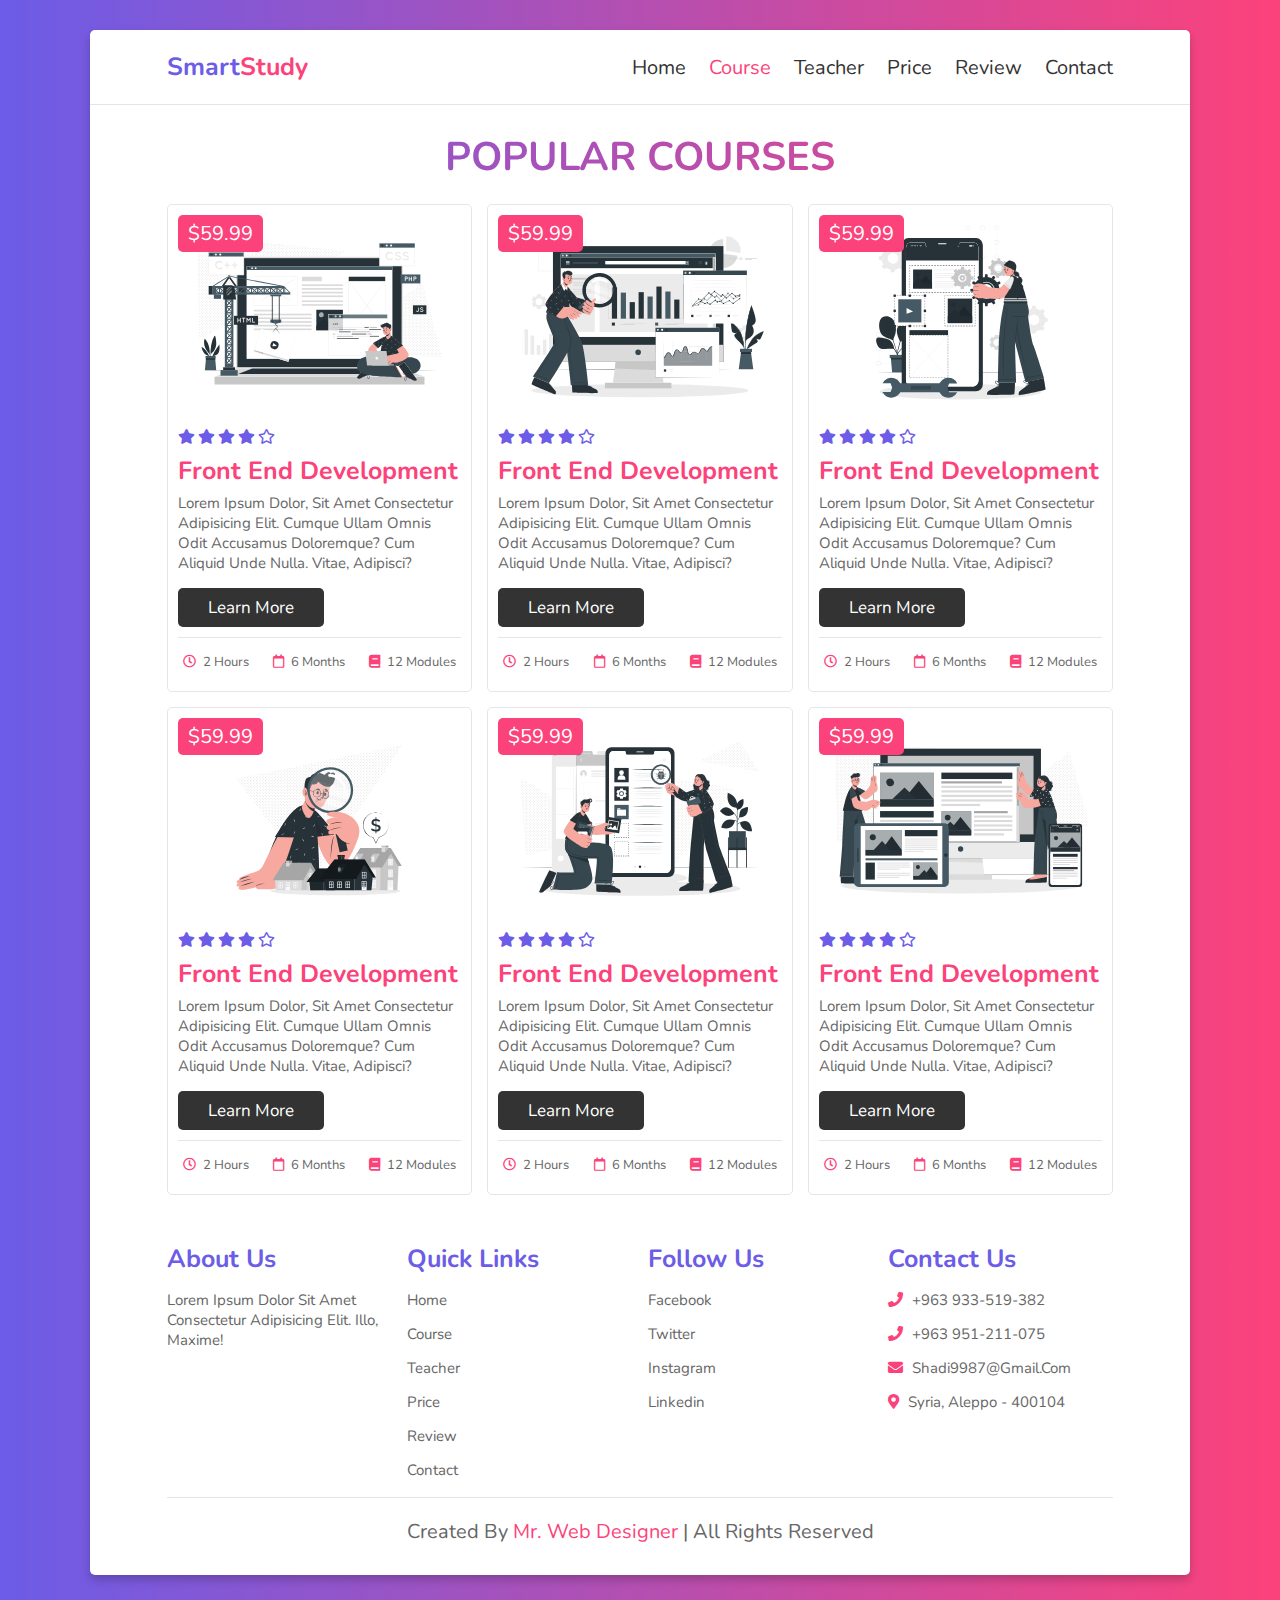
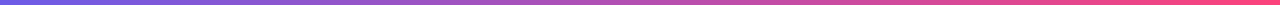
==== course.html @ 13b687a1 "Add files via upload" ====
<!DOCTYPE html>
<html lang="en">
  <head>
    <meta charset="UTF-8" />
    <meta
      name="viewport"
      content="width=device-width, initial-scale=1.0"
    />
    <title>course</title>

    <!-- font awesome cdn link  -->
    <link
      rel="stylesheet"
      href="https://cdnjs.cloudflare.com/ajax/libs/font-awesome/5.15.3/css/all.min.css"
    />

    <!-- custom css file link  -->
    <link
      rel="stylesheet"
      href="css/style.css"
    />
  </head>
  <body>
    <div class="container">
      <header>
        <a
          href="#"
          class="logo"
          >Smart<span>Study</span></a
        >

        <div
          id="menu"
          class="fas fa-bars"
        ></div>

        <nav class="navbar">
          <a href="index.html">home</a>
          <a
            class="active"
            href="course.html"
            >course</a
          >
          <a href="teacher.html">teacher</a>
          <a href="price.html">price</a>
          <a href="review.html">review</a>
          <a href="contact.html">contact</a>
        </nav>
      </header>

      <h1 class="heading">popular courses</h1>

      <!-- course section  -->

      <section class="course">
        <div class="box">
          <span class="amount">$59.99</span>
          <img
            src="images/course-1.svg"
            alt=""
          />
          <div class="stars">
            <i class="fas fa-star"></i>
            <i class="fas fa-star"></i>
            <i class="fas fa-star"></i>
            <i class="fas fa-star"></i>
            <i class="far fa-star"></i>
          </div>
          <h3>front end development</h3>
          <p>
            Lorem ipsum dolor, sit amet consectetur adipisicing elit. Cumque
            ullam omnis odit accusamus doloremque? Cum aliquid unde nulla.
            Vitae, adipisci?
          </p>
          <a
            href="#"
            class="btn"
            >learn more</a
          >
          <div class="icons">
            <p><i class="far fa-clock"></i> 2 hours</p>
            <p><i class="far fa-calendar"></i> 6 months</p>
            <p><i class="fas fa-book"></i> 12 modules</p>
          </div>
        </div>

        <div class="box">
          <span class="amount">$59.99</span>
          <img
            src="images/course-2.svg"
            alt=""
          />
          <div class="stars">
            <i class="fas fa-star"></i>
            <i class="fas fa-star"></i>
            <i class="fas fa-star"></i>
            <i class="fas fa-star"></i>
            <i class="far fa-star"></i>
          </div>
          <h3>front end development</h3>
          <p>
            Lorem ipsum dolor, sit amet consectetur adipisicing elit. Cumque
            ullam omnis odit accusamus doloremque? Cum aliquid unde nulla.
            Vitae, adipisci?
          </p>
          <a
            href="#"
            class="btn"
            >learn more</a
          >
          <div class="icons">
            <p><i class="far fa-clock"></i> 2 hours</p>
            <p><i class="far fa-calendar"></i> 6 months</p>
            <p><i class="fas fa-book"></i> 12 modules</p>
          </div>
        </div>

        <div class="box">
          <span class="amount">$59.99</span>
          <img
            src="images/course-3.svg"
            alt=""
          />
          <div class="stars">
            <i class="fas fa-star"></i>
            <i class="fas fa-star"></i>
            <i class="fas fa-star"></i>
            <i class="fas fa-star"></i>
            <i class="far fa-star"></i>
          </div>
          <h3>front end development</h3>
          <p>
            Lorem ipsum dolor, sit amet consectetur adipisicing elit. Cumque
            ullam omnis odit accusamus doloremque? Cum aliquid unde nulla.
            Vitae, adipisci?
          </p>
          <a
            href="#"
            class="btn"
            >learn more</a
          >
          <div class="icons">
            <p><i class="far fa-clock"></i> 2 hours</p>
            <p><i class="far fa-calendar"></i> 6 months</p>
            <p><i class="fas fa-book"></i> 12 modules</p>
          </div>
        </div>

        <div class="box">
          <span class="amount">$59.99</span>
          <img
            src="images/course-4.svg"
            alt=""
          />
          <div class="stars">
            <i class="fas fa-star"></i>
            <i class="fas fa-star"></i>
            <i class="fas fa-star"></i>
            <i class="fas fa-star"></i>
            <i class="far fa-star"></i>
          </div>
          <h3>front end development</h3>
          <p>
            Lorem ipsum dolor, sit amet consectetur adipisicing elit. Cumque
            ullam omnis odit accusamus doloremque? Cum aliquid unde nulla.
            Vitae, adipisci?
          </p>
          <a
            href="#"
            class="btn"
            >learn more</a
          >
          <div class="icons">
            <p><i class="far fa-clock"></i> 2 hours</p>
            <p><i class="far fa-calendar"></i> 6 months</p>
            <p><i class="fas fa-book"></i> 12 modules</p>
          </div>
        </div>

        <div class="box">
          <span class="amount">$59.99</span>
          <img
            src="images/course-5.svg"
            alt=""
          />
          <div class="stars">
            <i class="fas fa-star"></i>
            <i class="fas fa-star"></i>
            <i class="fas fa-star"></i>
            <i class="fas fa-star"></i>
            <i class="far fa-star"></i>
          </div>
          <h3>front end development</h3>
          <p>
            Lorem ipsum dolor, sit amet consectetur adipisicing elit. Cumque
            ullam omnis odit accusamus doloremque? Cum aliquid unde nulla.
            Vitae, adipisci?
          </p>
          <a
            href="#"
            class="btn"
            >learn more</a
          >
          <div class="icons">
            <p><i class="far fa-clock"></i> 2 hours</p>
            <p><i class="far fa-calendar"></i> 6 months</p>
            <p><i class="fas fa-book"></i> 12 modules</p>
          </div>
        </div>

        <div class="box">
          <span class="amount">$59.99</span>
          <img
            src="images/course-6.svg"
            alt=""
          />
          <div class="stars">
            <i class="fas fa-star"></i>
            <i class="fas fa-star"></i>
            <i class="fas fa-star"></i>
            <i class="fas fa-star"></i>
            <i class="far fa-star"></i>
          </div>
          <h3>front end development</h3>
          <p>
            Lorem ipsum dolor, sit amet consectetur adipisicing elit. Cumque
            ullam omnis odit accusamus doloremque? Cum aliquid unde nulla.
            Vitae, adipisci?
          </p>
          <a
            href="#"
            class="btn"
            >learn more</a
          >
          <div class="icons">
            <p><i class="far fa-clock"></i> 2 hours</p>
            <p><i class="far fa-calendar"></i> 6 months</p>
            <p><i class="fas fa-book"></i> 12 modules</p>
          </div>
        </div>
      </section>

      <!-- footer section  -->

      <section class="footer">
        <div class="box-container">
          <div class="box">
            <h3>about us</h3>
            <p>
              Lorem ipsum dolor sit amet consectetur adipisicing elit. Illo,
              maxime!
            </p>
          </div>

          <div class="box">
            <h3>quick links</h3>
            <a href="#">home</a>
            <a href="#">course</a>
            <a href="#">teacher</a>
            <a href="#">price</a>
            <a href="#">review</a>
            <a href="#">contact</a>
          </div>

          <div class="box">
            <h3>follow us</h3>
            <a href="#">facebook</a>
            <a href="#">twitter</a>
            <a href="#">instagram</a>
            <a href="#">linkedin</a>
          </div>

          <div class="box">
            <h3>contact us</h3>
            <p><i class="fas fa-phone"></i> +963 933-519-382</p>
            <p><i class="fas fa-phone"></i> +963 951-211-075</p>
            <p><i class="fas fa-envelope"></i> shadi9987@gmail.com</p>
            <p><i class="fas fa-map-marker-alt"></i> Syria, Aleppo - 400104</p>
          </div>
        </div>

        <div class="credit">
          created by <span> mr. web designer </span> | all rights reserved
        </div>
      </section>
    </div>

    <!-- custom js file link -->
    <script src="js/script.js"></script>
  </body>
</html>
---- css/style.css ----
@import url('https://fonts.googleapis.com/css2?family=Nunito:wght@200;300;400;600;700&display=swap');

:root {
  --violet: #6c5ce7;
  --pink: #fc427b;
  --gradient: linear-gradient(90deg, var(--violet), var(--pink));
}

* {
  font-family: 'Nunito', sans-serif;
  margin: 0;
  padding: 0;
  box-sizing: border-box;
  outline: none;
  border: none;
  text-decoration: none;
  text-transform: capitalize;
  transition: all 0.2s ease-out;
}

html {
  font-size: 62.5%;
  overflow-x: hidden;
}

html::-webkit-scrollbar {
  width: 1rem;
}

html::-webkit-scrollbar-track {
  background: #333;
}

html::-webkit-scrollbar-thumb {
  background: #fff;
  border-radius: 5rem;
}

body {
  background: var(--gradient);
  padding: 3rem 7%;
}

section {
  padding: 2rem 7%;
}

.container {
  background: #fff;
  border-radius: 0.5rem;
  box-shadow: 0 0.5rem 1rem rgba(0, 0, 0, 0.2);
}

.heading {
  color: transparent;
  background: var(--gradient);
  -webkit-background-clip: text;
  background-clip: text;
  padding: 0 1rem;
  padding-top: 2.5rem;
  text-align: center;
  font-size: 4rem;
  text-transform: uppercase;
}

.btn {
  display: inline-block;
  margin-top: 1rem;
  padding: 0.8rem 3rem;
  border-radius: 0.5rem;
  background: #333;
  color: #fff;
  cursor: pointer;
  font-size: 1.7rem;
}

.btn:hover {
  background: var(--gradient);
}

header {
  display: flex;
  align-items: center;
  justify-content: space-between;
  width: 100%;
  padding: 2rem 7%;
  border-bottom: 0.1rem solid rgba(0, 0, 0, 0.1);
  position: relative;
  z-index: 1000;
}

header .logo {
  font-size: 2.5rem;
  color: var(--violet);
  font-weight: bold;
}

header .logo span {
  color: var(--pink);
}

header .navbar a {
  margin-left: 2rem;
  font-size: 2rem;
  color: #333;
}
header .navbar a.active,
header .navbar a:hover {
  color: var(--pink);
}

#menu {
  font-size: 2.5rem;
  padding: 0.5rem 1rem;
  border-radius: 0.3rem;
  border: 0.1rem solid rgba(0, 0, 0, 0.2);
  cursor: pointer;
  display: none;
}

.home {
  display: flex;
  flex-wrap: wrap;
  gap: 1.5rem;
  align-items: center;
}

.home .content {
  flex: 1 1 40rem;
}

.home .image {
  flex: 1 1 40rem;
}

.home .image img {
  width: 100%;
}

.home .content h3 {
  color: transparent;
  background: var(--gradient);
  -webkit-background-clip: text;
  background-clip: text;
  font-size: 4rem;
}

.home .content p {
  padding: 0.5rem 0;
  font-size: 1.7rem;
  color: #666;
}

.course {
  display: flex;
  flex-wrap: wrap;
  gap: 1.5rem;
}

.course .box {
  flex: 1 1 30rem;
  border-radius: 0.5rem;
  border: 0.1rem solid rgba(0, 0, 0, 0.1);
  padding: 1rem;
  position: relative;
}

.course .box img {
  height: 20rem;
  width: 100%;
}

.course .box .amount {
  position: absolute;
  top: 1rem;
  left: 1rem;
  font-size: 2rem;
  padding: 0.5rem 1rem;
  background: var(--pink);
  color: #fff;
  border-radius: 0.5rem;
}

.course .box .stars i {
  color: var(--violet);
  font-size: 1.5rem;
  padding: 1rem 0;
}

.course .box h3 {
  color: var(--pink);
  font-size: 2.5rem;
}

.course .box p {
  color: #666;
  font-size: 1.5rem;
  padding: 0.5rem 0;
}

.course .icons {
  display: flex;
  justify-content: space-between;
  border-top: 0.1rem solid rgba(0, 0, 0, 0.1);
  margin-top: 1rem;
  padding: 0.5rem;
  padding-top: 1rem;
}

.course .icons p {
  color: #666;
  font-size: 1.3rem;
}

.course .icons p i {
  padding-right: 0.4rem;
  color: var(--pink);
}

.teacher {
  display: flex;
  flex-wrap: wrap;
  gap: 1.5rem;
}

.teacher .box {
  flex: 1 1 23rem;
  border: 0.1rem solid rgba(0, 0, 0, 0.1);
  border-radius: 0.5rem;
  padding: 1.5rem;
  text-align: center;
}

.teacher .box img {
  height: 10rem;
  width: 10rem;
  margin: 0.5rem 0;
  border-radius: 50%;
  object-fit: cover;
}

.teacher .box h3 {
  color: var(--violet);
  font-size: 2.5rem;
}

.teacher .box span {
  color: var(--pink);
  font-size: 2rem;
}

.teacher .box p {
  color: #666;
  font-size: 1.5rem;
  padding: 1rem 0;
}

.teacher .box .share a {
  height: 4rem;
  width: 4rem;
  line-height: 4rem;
  font-size: 2rem;
  background: var(--pink);
  border-radius: 0.5rem;
  margin: 0.3rem;
  color: #fff;
}

.teacher .box .share a:hover {
  background: var(--violet);
}

.price {
  display: flex;
  flex-wrap: wrap;
  gap: 1.5rem;
}

.price .box {
  flex: 1 1 30rem;
  text-align: center;
  border: 0.1rem solid rgba(0, 0, 0, 0.1);
  border-radius: 0.5rem;
}

.price .box h3 {
  font-size: 2.5rem;
  color: #333;
  padding: 1.5rem 0;
}

.price .box .amount {
  font-size: 4.5rem;
  color: #fff;
  padding: 1rem 0;
  background: var(--gradient);
  font-weight: bold;
}

.price .box .amount span {
  font-size: 2rem;
}

.price .box ul {
  border-bottom: 0.1rem solid rgba(0, 0, 0, 0.1);
  padding: 1rem 0;
  list-style: none;
}

.price .box ul li {
  padding: 0.7rem 0;
  font-size: 1.7rem;
  color: #666;
}

.price .box .btn {
  margin: 2rem 0;
}

.review {
  display: flex;
  flex-wrap: wrap;
  gap: 1.5rem;
}

.review .box {
  border-radius: 0.5rem;
  border: 0.1rem solid rgba(0, 0, 0, 0.1);
  padding: 1rem;
  flex: 1 1 30rem;
}

.review .box .student {
  display: flex;
  align-items: center;
  justify-content: space-between;
}

.review .box .student .student-info {
  display: flex;
  align-items: center;
}

.review .box .student i {
  font-size: 6rem;
  color: var(--pink);
  opacity: 0.5;
}

.review .box .student .student-info img {
  border-radius: 50%;
  object-fit: cover;
  height: 7rem;
  width: 7rem;
  margin-right: 1.5rem;
}

.review .box .student .student-info h3 {
  font-size: 2rem;
  color: #333;
}

.review .box .student .student-info span {
  font-size: 1.5rem;
  color: var(--pink);
}

.review .box .text {
  padding: 1rem 0;
  font-size: 1.6rem;
  color: #666;
}

.contact {
  display: flex;
  flex-wrap: wrap;
  gap: 1.5rem;
}

.contact .image {
  flex: 1 1 35rem;
}

.contact .image img {
  width: 100%;
}

.contact form {
  flex: 1 1 50rem;
  border: 0.1rem solid rgba(0, 0, 0, 0.1);
  border-radius: 0.5rem;
  padding: 2rem;
}

.contact form .inputBox {
  display: flex;
  justify-content: space-between;
  flex-wrap: wrap;
}

.contact form .inputBox input,
.contact form .box,
.contact form textarea {
  width: 100%;
  padding: 1rem;
  margin: 0.7rem 0;
  font-size: 1.7rem;
  border: 0.1rem solid rgba(0, 0, 0, 0.1);
  border-radius: 0.5rem;
  text-transform: none;
  color: #333;
}

.contact form .inputBox input:focus,
.contact form .box:focus,
.contact form textarea:focus {
  border-color: var(--pink);
}

.contact form .inputBox input {
  width: 49%;
}

.contact form textarea {
  height: 20rem;
  resize: none;
}

.footer .box-container {
  display: flex;
  flex-wrap: wrap;
  gap: 1.5rem;
}

.footer .box-container .box {
  flex: 1 1 20rem;
}

.footer .box-container .box h3 {
  font-size: 2.5rem;
  color: var(--violet);
  padding: 0.7rem 0;
}

.footer .box-container .box p {
  font-size: 1.5rem;
  color: #666;
  padding: 0.7rem 0;
}

.footer .box-container .box a {
  display: block;
  font-size: 1.5rem;
  color: #666;
  padding: 0.7rem 0;
}

.footer .box-container .box a:hover {
  color: var(--pink);
}

.footer .box-container .box p i {
  padding-right: 0.5rem;
  color: var(--pink);
}

.footer .credit {
  font-size: 2rem;
  margin-top: 1rem;
  padding: 1rem;
  padding-top: 2rem;
  text-align: center;
  border-top: 0.1rem solid rgba(0, 0, 0, 0.1);
  color: #666;
}

.footer .credit span {
  color: var(--pink);
}

/* media queries  */

@media (max-width: 991px) {
  html {
    font-size: 55%;
  }

  body {
    padding: 1.5rem;
  }

  header {
    padding: 2rem;
  }

  section {
    padding: 2rem;
  }
}

@media (max-width: 768px) {
  #menu {
    display: initial;
  }

  header .navbar {
    position: absolute;
    top: 100%;
    left: 0;
    right: 0;
    background: #fff;
    border-top: 0.1rem solid rgba(0, 0, 0, 0.2);
    border-bottom: 0.1rem solid rgba(0, 0, 0, 0.2);
    clip-path: polygon(0 0, 100% 0, 100% 0, 0 0);
  }

  header .navbar.active {
    clip-path: polygon(0 0, 100% 0, 100% 100%, 0 100%);
  }

  header .navbar a {
    font-size: 2.5rem;
    display: block;
    margin: 2rem 0;
    text-align: center;
  }

  .contact form .inputBox input {
    width: 100%;
  }
}

@media (max-width: 400px) {
  html {
    font-size: 50%;
  }
}
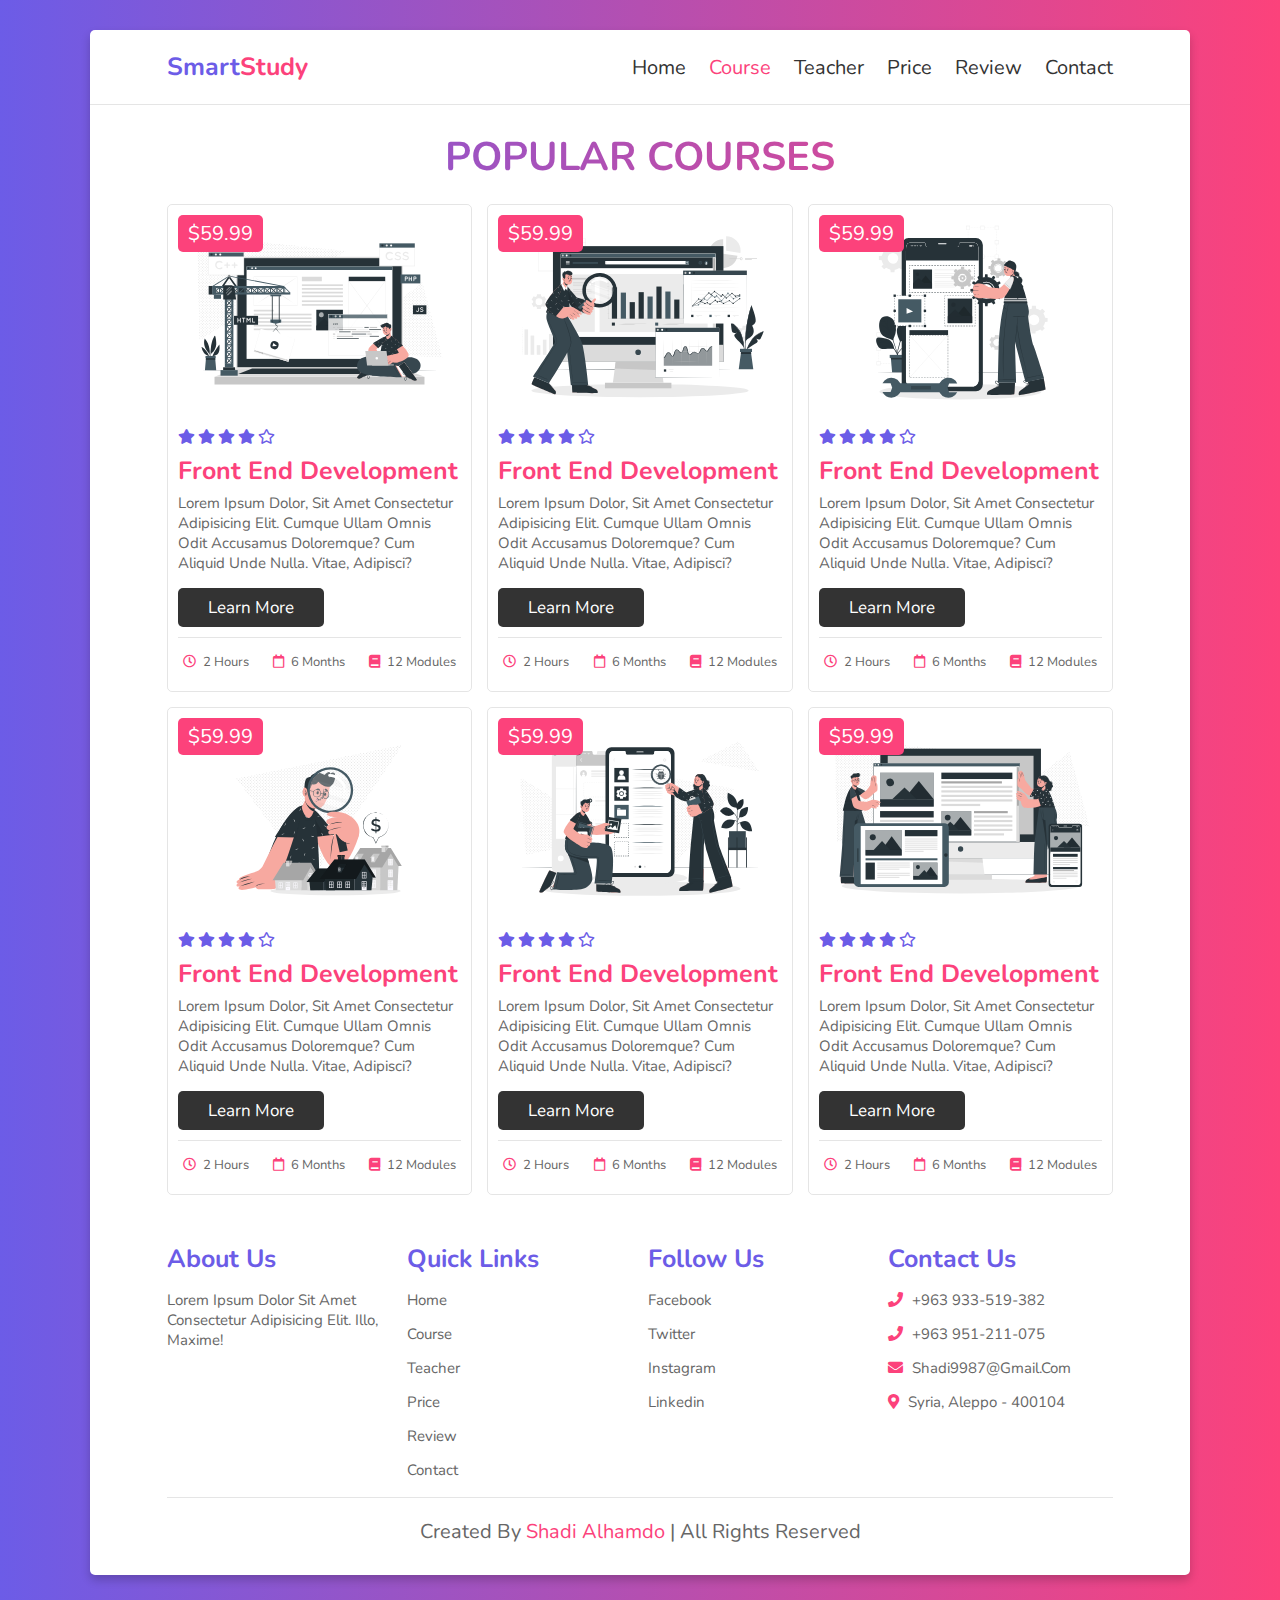
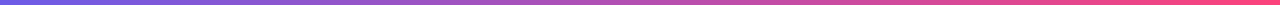
==== commit a3564ac3: "Update course.html" ====
--- a/course.html
+++ b/course.html
@@ -280,7 +280,7 @@
         </div>
 
         <div class="credit">
-          created by <span> mr. web designer </span> | all rights reserved
+          created by <span> shadi alhamdo </span> | all rights reserved
         </div>
       </section>
     </div>
